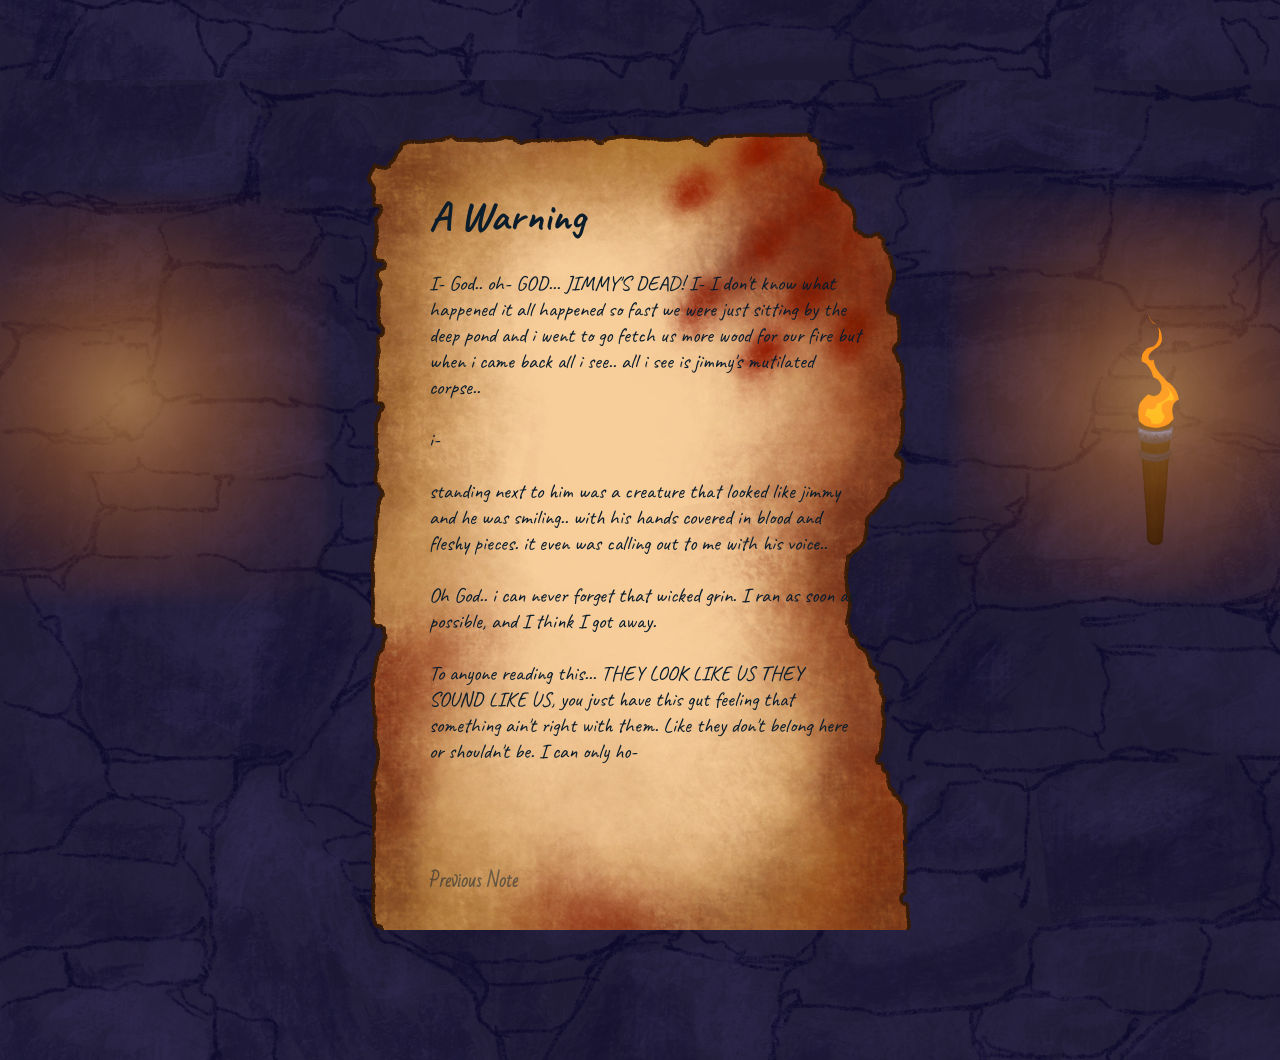
==== aWarning.html @ aeb1e3bc "Add files via upload" ====
<!doctype html>
<html lang="en">
<head>
  <meta charset="UTF-8" />
  <meta name="viewport" content="width=device-width, initial-scale=1.0" />
  <title>A Warning</title>
<link rel="preconnect" href="https://fonts.googleapis.com">
<link rel="preconnect" href="https://fonts.gstatic.com" crossorigin>
<link href="https://fonts.googleapis.com/css2?family=Bad+Script&family=Caveat:wght@400..700&family=Indie+Flower&family=Shadows+Into+Light&display=swap" rel="stylesheet">
  <link rel="stylesheet" href="styles.css" />
</head>
<body>

<div class="torch left">
  <img class="torch-gif" src="torch.gif" alt="">
  <div class="flame"></div>
</div>

<div class="torch right">
  <img class="torch-gif torch-invert" src="./torch.GIF" alt="">
  <div class="flame"></div>
</div>

  <div class="page3">
    <div class="content-box">
      <div class="text-part caveat">
        <h1>A Warning</h1>

        <p>I- God.. oh- GOD... JIMMY'S DEAD! I- I don't know what happened it all happened so fast we were just sitting by the deep pond 
            and i went to go fetch us more wood for our fire but when i came back all i see.. all i see is jimmy's mutilated corpse.. 
            <br><br>
            i-
            <br><br>
            standing next to him was a creature that looked like jimmy and he was smiling.. with his hands covered in blood and fleshy pieces. it even was calling out to me with his voice..
            <br><br>
            Oh God.. i can never forget that wicked grin. I ran as soon as possible, and I think I got away.
            <br><br>
            To anyone reading this... THEY LOOK LIKE US THEY SOUND LIKE US, you just have this gut feeling that something ain't right with them. 
            Like they don't belong here or shouldn't be. I can only ho-
        </p>
        </div>


    </div>
        <div class="nav-buttons">
        <ul>
            <li>
            <a class="nav-btn btn-left" href="StrangeNoises.html">Previous Note</a>
            </li>
            <li>
            <a class="nav-btn btn-right" href="#"></a>
            </li>
        </ul>
        </div>
  </div>


</body>
</html>
---- styles.css ----
:root {
  --stone-bg: #0b1c2b;       /* darker cold blue background */
  --stone-dark: #232f3e;
  --box-bg: #3a4a5b;         /* darker interior */
  --text-color: #0b1c2b;
  --outline: #0b1a2b;
  --flame-color: #ffcf67;
  --glow: rgba(255, 160, 60, 0.6);
  --font: "Crimson Pro", serif;
}

/* PAGE */
html, body {
  margin: 0;
  height: 100%;
  display: flex;
  align-items: center;
  justify-content: center;
  font-family: var(--font);
  color: var(--text-color);
  position: relative;
  margin-top: 5rem;
  margin-bottom: 5rem;
}

html{
  background-image: url(./stoneBg.PNG);
}
/* TORCHES */

.torch.left { left: -270px; }
.torch.right { right: -270px; }

.torch {
  position: absolute;
  top: 35%;
  transform: translateY(-50%);
  width: 60px;
  height: 180px;
  background: none;           /* remove stone block if unwanted */
  pointer-events: none;
}

.torch-gif {
  position: absolute;
  top: -40px;                 /* tweak until it sits right */
  left: 50%;
  transform: translateX(-50%);
  width: 150px;                /* scale here */
  height: auto;
  image-rendering: auto;
}

.torch-invert{
  transform: translateX(-50%) scaleX(-1);
}

.flame {
  position: absolute;
  top: -60%;
  left: 50%;
  transform: translateX(-50%);
  
  width: 400px;
  height: 400px;

  pointer-events: none;

  background: radial-gradient(
    circle at center,
    rgba(255, 180, 80, 0.55) 0%,
    rgba(255, 140, 40, 0.35) 30%,
    rgba(255, 120, 20, 0.18) 55%,
    rgba(255, 100, 10, 0.08) 70%,
    rgba(255, 80, 0, 0.0) 100%
  );

  filter: blur(8px);
  mix-blend-mode: screen;

  animation: glow-flicker 0.12s infinite alternate;
  z-index: 10;
}

@keyframes glow-flicker {
  0% {
    opacity: 0.85;
    transform: translateX(-50%) scale(1);
  }
  100% {
    opacity: 1;
    transform: translateX(-50%) scale(1.08);
  }
}

.content-box{
  font-size: 1rem;
  text-align: left;
  width: 28rem;
  padding: 0rem 2rem;
}

.paper-box {
  width: 40rem;
  height: 50rem;
  background-color: #ffcf67;

  display: flex;
  flex-direction: column;

  padding: 2rem;
  box-sizing: border-box;
}

.nav-buttons {
  width: 100%;
}

.nav-buttons ul {
  list-style: none;
  padding: 0;
  margin: 0;
  display: flex;
  justify-content: space-between; /* ← opposite corners */
  align-items: center;

}

.nav-buttons li {
  display: inline-block;

}

a{
    text-decoration: none;
    color: #0b1c2b;
    opacity: 0.5;
}

a:hover{
    color: #0b1c2b;
    opacity: 1;
}

.nav-buttons {
  width: 100%;
  margin-top: auto; /* ← pushes it to the bottom */
  font-size: 1.1rem;
  font-family: "Bad Script", cursive;
  font-weight: 800;
  font-style: normal;

}

.nav-buttons button {
  background: #1b2a3a;
  color: #e7eef5;
  border: 2px solid #0b1a2b;
  padding: 0.6rem 1.5rem;
  font-family: var(--font);
  font-size: 0.95rem;
  cursor: pointer;
}

.content-box {
  position: relative;
  z-index: 2;

}

.torch {
  z-index: 1;
  pointer-events: none;
}

.btn-left{
  padding-left: 2rem;
}

.btn-right{
  padding-right: 2rem;
}

.caveat{
  font-family: 'Caveat';
}

.indie-flower-regular {
  font-size: 1.2rem;
  font-family: "Indie Flower", cursive;
  font-weight: 400;
  font-style: normal;
}

.shadows-into-light-regular {
  font-size: 1.2rem;
  font-family: "Shadows Into Light", cursive;
  font-weight: 400;
  font-style: normal;
}


.caveat{
  font-size: 1.3rem;
  font-family: "Caveat", cursive;
  font-optical-sizing: auto;
  font-weight: 400;
  font-style: normal;
}

.content-box .caveat{
  width: 27rem;
}

.bad-script-regular {
  font-family: "Bad Script", cursive;
  font-weight: 400;
  font-style: normal;
}


.page1{
  width: 34.375rem;
  height: 50rem;

  display: flex;
  flex-direction: column;

  padding: 2rem;
  box-sizing: border-box;
  background-image: url(./smallerPage1.PNG);

}

.page2{
  width: 34.375rem;
  height: 50rem;

  display: flex;
  flex-direction: column;

  padding: 2rem;
  box-sizing: border-box;
  background-image: url(./smallerPage2.PNG);

}

.page3{
  width: 34.375rem;
  height: 50rem;

  display: flex;
  flex-direction: column;

  padding: 2rem;
  box-sizing: border-box;
  background-image: url(./smallerPage3.PNG);
}
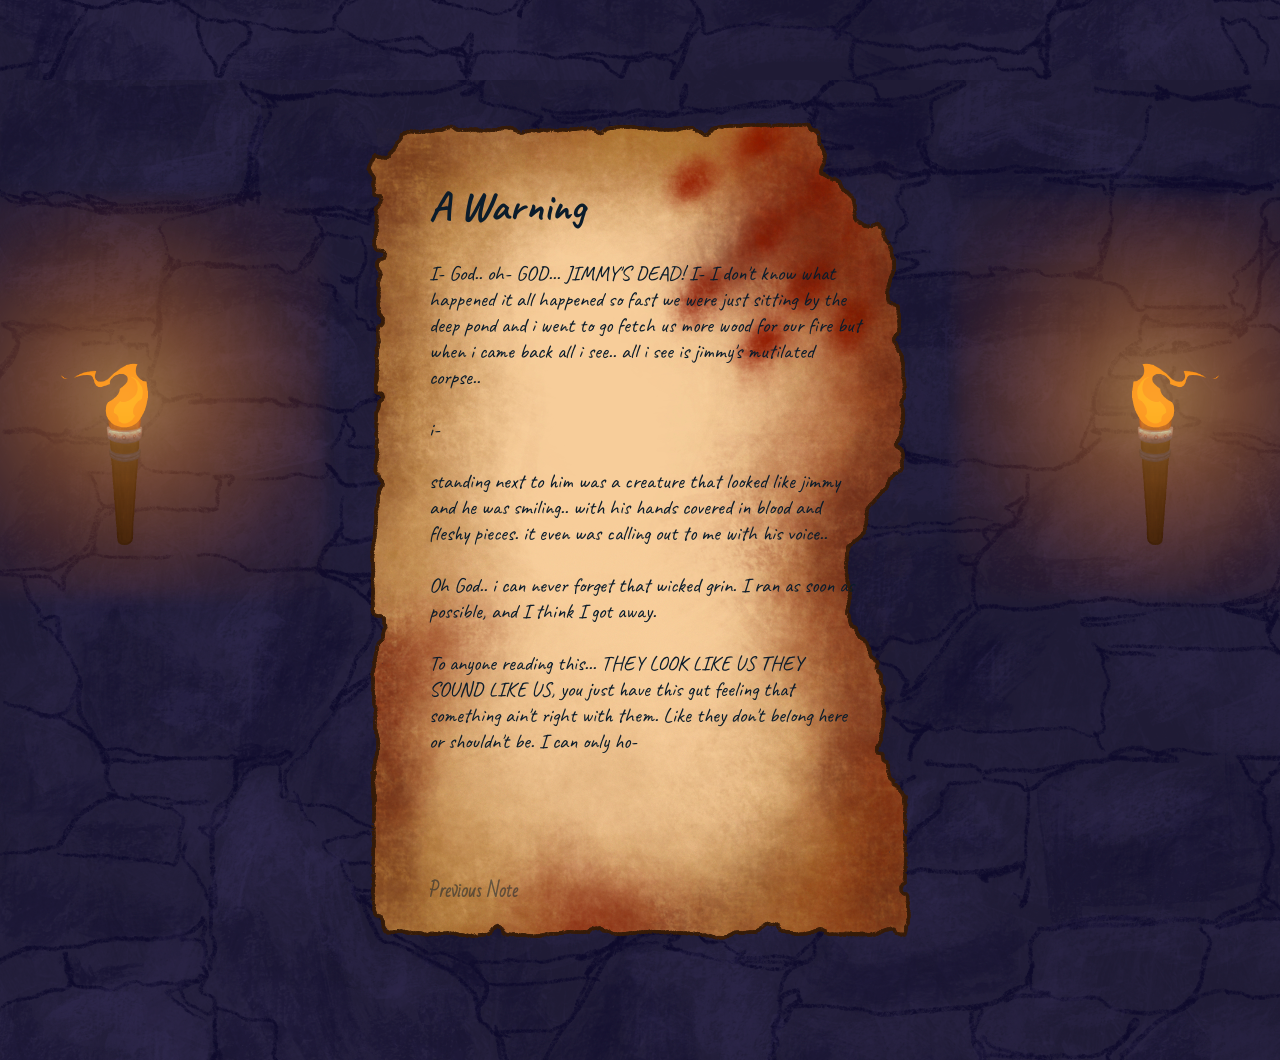
==== commit d1e9fc70: "Update aWarning.html" ====
--- a/aWarning.html
+++ b/aWarning.html
@@ -12,7 +12,7 @@
 <body>
 
 <div class="torch left">
-  <img class="torch-gif" src="torch.gif" alt="">
+  <img class="torch-gif" src="./torch.GIF" alt="">
   <div class="flame"></div>
 </div>
 
@@ -56,4 +56,5 @@
 
 
 </body>
-</html>+
+</html>
--- a/styles.css
+++ b/styles.css
@@ -221,7 +221,7 @@
 
 .page1{
   width: 34.375rem;
-  height: 50rem;
+  height: 51.25rem;
 
   display: flex;
   flex-direction: column;
@@ -234,7 +234,7 @@
 
 .page2{
   width: 34.375rem;
-  height: 50rem;
+  height: 51.25rem;
 
   display: flex;
   flex-direction: column;
@@ -247,7 +247,7 @@
 
 .page3{
   width: 34.375rem;
-  height: 50rem;
+  height: 51.25rem;
 
   display: flex;
   flex-direction: column;
